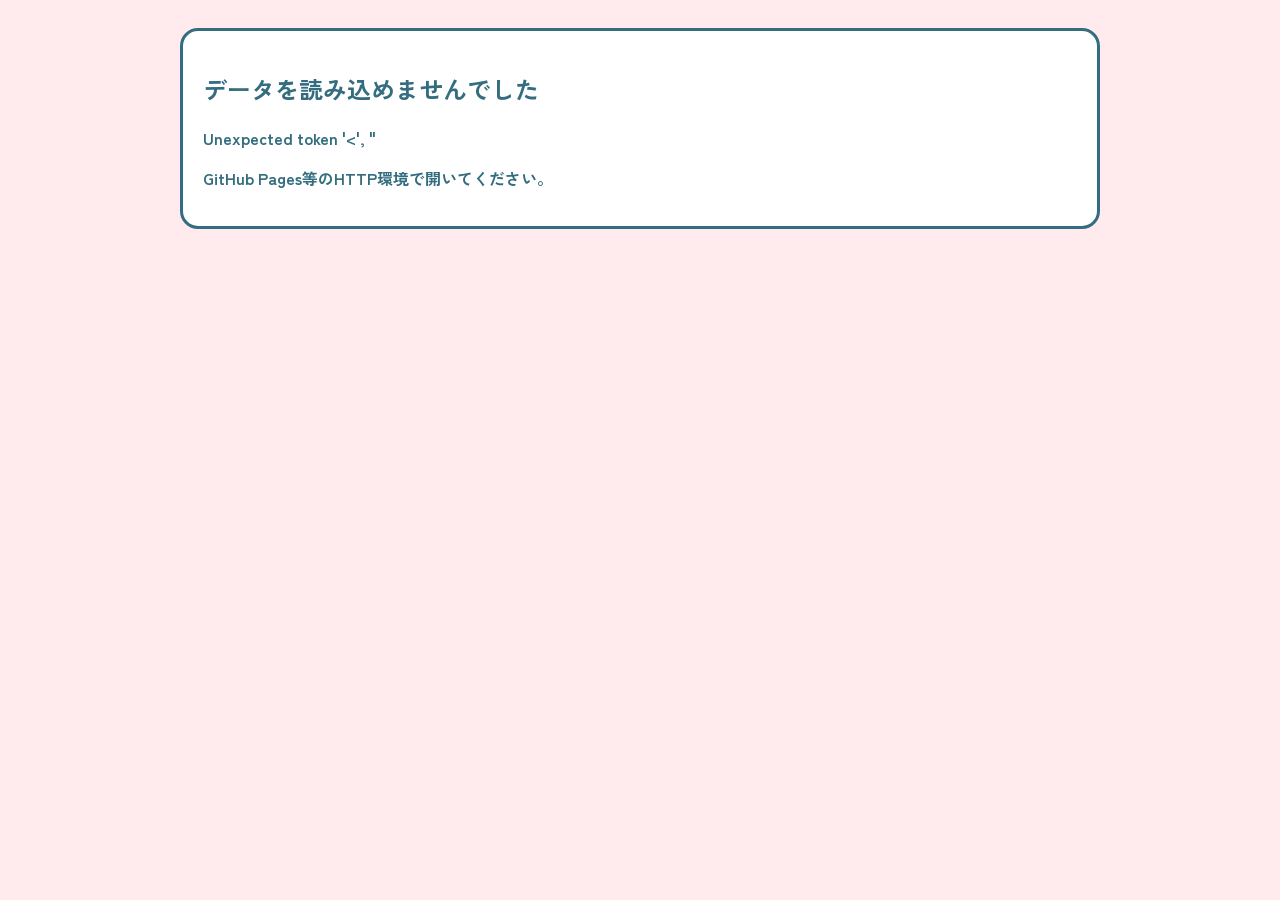
==== index.html @ 4bdfeddd "Add files via upload" ====
<!doctype html>
<html lang="ja">
<head>
<meta charset="utf-8">
<meta name="viewport" content="width=device-width,initial-scale=1">
<title>オススメキャラ診断 v0.1</title>
<link rel="preconnect" href="https://fonts.googleapis.com">
<link rel="preconnect" href="https://fonts.gstatic.com" crossorigin>
<link href="https://fonts.googleapis.com/css2?family=LINE+Seed+JP:wght@800&family=Zen+Kaku+Gothic+New:wght@400;500;700;900&display=swap" rel="stylesheet">
<link rel="stylesheet" href="style.css">
</head>
<body>
<div id="app"></div>
<script src="script.js"></script>
</body>
</html>
---- style.css ----
*{box-sizing:border-box}body{margin:0;background:#ffebee;color:#336d7f;font-family:"Zen Kaku Gothic New",sans-serif;font-weight:700}button{font:inherit;color:inherit;border:0;cursor:pointer}.app-shell{min-height:100vh;padding:28px 18px 42px;display:flex;justify-content:center}.screen{width:min(920px,100%)}.brand{font-family:"LINE Seed JP",sans-serif;font-size:clamp(28px,5vw,46px);text-align:center;margin:4px 0 26px}.panel{background:#fff;border:4px solid #336d7f;border-radius:24px;padding:24px;box-shadow:8px 8px 0 #c8e6c9}.title{font-family:"LINE Seed JP",sans-serif;font-size:28px;margin:0 0 18px}.muted{opacity:.78}.genre-grid,.answer-grid{display:grid;gap:12px}.genre-grid{grid-template-columns:repeat(2,1fr)}.answer-grid{grid-template-columns:repeat(5,1fr)}.choice{min-height:70px;padding:12px;border:3px solid #336d7f;border-radius:16px;background:#c8e6c9;font-weight:900}.choice:hover{transform:translateY(-2px);background:#66bb6a}.question-wrap{position:relative;min-height:540px;overflow:hidden;border-radius:22px;background:#f7fff8;border:3px solid #c8e6c9}.ghost{position:absolute;inset:30px;display:flex;justify-content:center;align-items:center;opacity:.12;pointer-events:none}.ghost img{max-width:80%;max-height:90%;object-fit:contain}.question-content{position:relative;z-index:1;min-height:540px;display:flex;flex-direction:column;justify-content:center;align-items:center;padding:32px}.question{font-family:"LINE Seed JP",sans-serif;font-size:clamp(30px,6vw,54px);line-height:1.45;text-align:center;white-space:pre-line;margin:0 0 34px}.progress{font-size:14px;margin-bottom:12px}.answers{width:100%}.answer-grid .choice{background:#fff}.answer-grid .choice:nth-child(3){background:#c8e6c9}.result-top{display:grid;grid-template-columns:1.05fr .95fr;gap:22px;align-items:stretch}.winner-art{min-height:480px;border-radius:20px;background:#f7fff8;border:3px solid #c8e6c9;display:flex;align-items:end;justify-content:center;overflow:hidden}.winner-art img{max-width:100%;max-height:480px;object-fit:contain}.result-info{display:flex;flex-direction:column;justify-content:center}.percent{font-family:"LINE Seed JP";font-size:58px;line-height:1}.rank-list{display:grid;gap:10px;margin-top:20px}.rank{display:grid;grid-template-columns:72px 1fr 74px;align-items:center;gap:10px;padding:10px;border:2px solid #c8e6c9;border-radius:14px;background:#fff}.rank img{width:72px;height:72px;object-fit:cover;border-radius:10px;background:#f7fff8}.rank .p{font-family:"LINE Seed JP";text-align:right}.actions{display:flex;gap:10px;flex-wrap:wrap;margin-top:20px}.primary,.secondary{padding:13px 20px;border-radius:14px;border:3px solid #336d7f;font-weight:900}.primary{background:#66bb6a}.secondary{background:#fff}.detail{display:grid;grid-template-columns:1fr 1fr;gap:20px}.detail-art{background:#f7fff8;border:3px solid #c8e6c9;border-radius:18px;display:flex;align-items:end;justify-content:center;min-height:520px;overflow:hidden}.detail-art img{max-width:100%;max-height:520px;object-fit:contain}.profile dl{display:grid;grid-template-columns:90px 1fr;gap:8px;margin:0}.profile dt{font-weight:900}.profile dd{margin:0}.chips{display:flex;flex-wrap:wrap;gap:7px}.chip{padding:5px 9px;border-radius:999px;background:#c8e6c9}.log-list{display:grid;gap:12px}.log-item{position:relative;overflow:hidden;min-height:100px;border:2px solid #c8e6c9;border-radius:16px;padding:14px;background:#fff}.log-bg{position:absolute;right:10px;bottom:-12px;height:130px;opacity:.12}.log-text{position:relative;z-index:1}.error{padding:20px;background:#fff;border:3px solid #336d7f;border-radius:18px}@media(max-width:700px){.answer-grid{grid-template-columns:1fr 1fr}.result-top,.detail{grid-template-columns:1fr}.winner-art,.detail-art{min-height:360px}.winner-art img,.detail-art img{max-height:360px}.genre-grid{grid-template-columns:1fr}.question-wrap,.question-content{min-height:500px}}
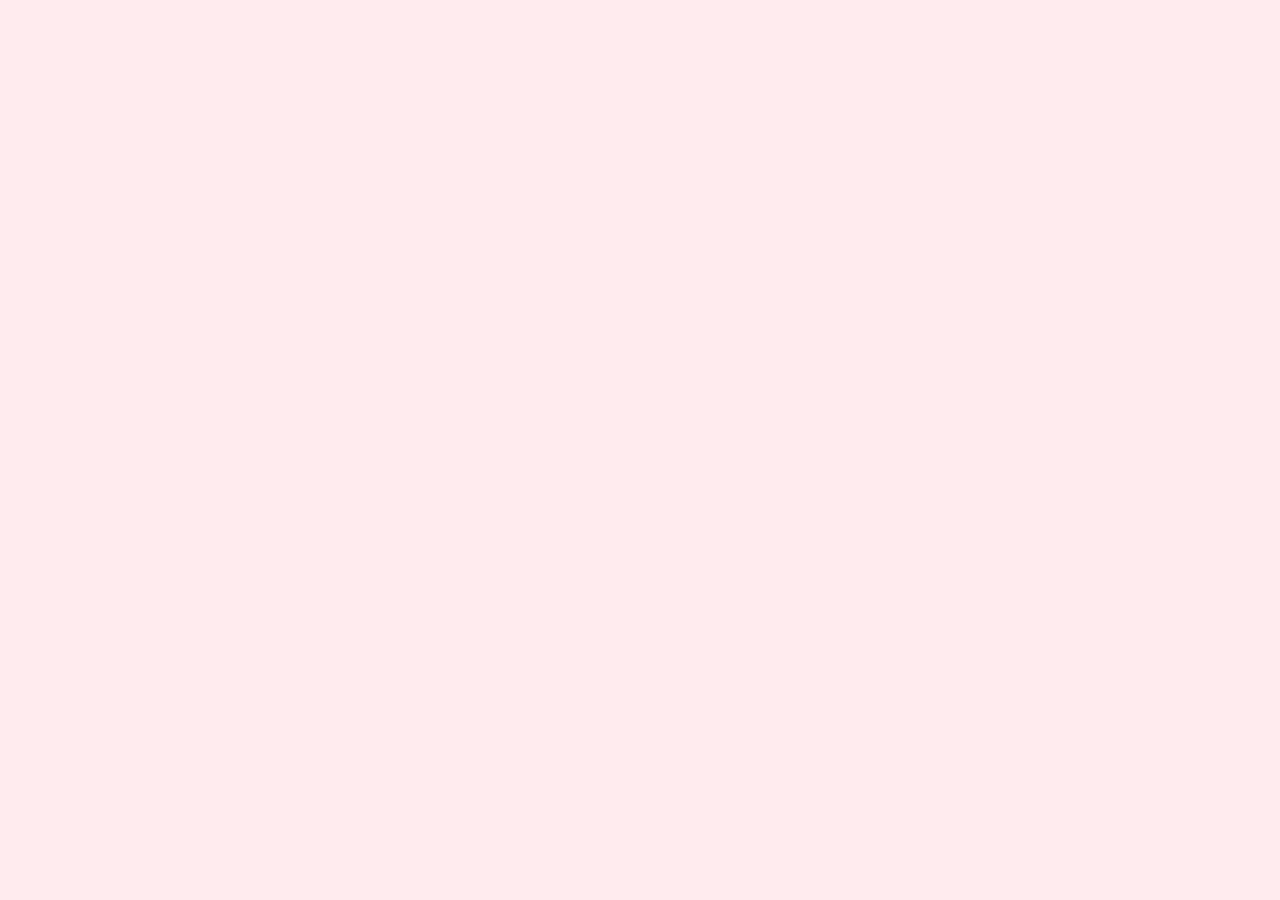
==== commit 4fd9ff04: "Update title in index.html" ====
--- a/index.html
+++ b/index.html
@@ -3,7 +3,7 @@
 <head>
 <meta charset="utf-8">
 <meta name="viewport" content="width=device-width,initial-scale=1">
-<title>オススメキャラ診断 v0.1</title>
+<title>フィップスキャラオススメ診断</title>
 <link rel="preconnect" href="https://fonts.googleapis.com">
 <link rel="preconnect" href="https://fonts.gstatic.com" crossorigin>
 <link href="https://fonts.googleapis.com/css2?family=LINE+Seed+JP:wght@800&family=Zen+Kaku+Gothic+New:wght@400;500;700;900&display=swap" rel="stylesheet">
--- a/style.css
+++ b/style.css
@@ -1 +1,3 @@
-*{box-sizing:border-box}body{margin:0;background:#ffebee;color:#336d7f;font-family:"Zen Kaku Gothic New",sans-serif;font-weight:700}button{font:inherit;color:inherit;border:0;cursor:pointer}.app-shell{min-height:100vh;padding:28px 18px 42px;display:flex;justify-content:center}.screen{width:min(920px,100%)}.brand{font-family:"LINE Seed JP",sans-serif;font-size:clamp(28px,5vw,46px);text-align:center;margin:4px 0 26px}.panel{background:#fff;border:4px solid #336d7f;border-radius:24px;padding:24px;box-shadow:8px 8px 0 #c8e6c9}.title{font-family:"LINE Seed JP",sans-serif;font-size:28px;margin:0 0 18px}.muted{opacity:.78}.genre-grid,.answer-grid{display:grid;gap:12px}.genre-grid{grid-template-columns:repeat(2,1fr)}.answer-grid{grid-template-columns:repeat(5,1fr)}.choice{min-height:70px;padding:12px;border:3px solid #336d7f;border-radius:16px;background:#c8e6c9;font-weight:900}.choice:hover{transform:translateY(-2px);background:#66bb6a}.question-wrap{position:relative;min-height:540px;overflow:hidden;border-radius:22px;background:#f7fff8;border:3px solid #c8e6c9}.ghost{position:absolute;inset:30px;display:flex;justify-content:center;align-items:center;opacity:.12;pointer-events:none}.ghost img{max-width:80%;max-height:90%;object-fit:contain}.question-content{position:relative;z-index:1;min-height:540px;display:flex;flex-direction:column;justify-content:center;align-items:center;padding:32px}.question{font-family:"LINE Seed JP",sans-serif;font-size:clamp(30px,6vw,54px);line-height:1.45;text-align:center;white-space:pre-line;margin:0 0 34px}.progress{font-size:14px;margin-bottom:12px}.answers{width:100%}.answer-grid .choice{background:#fff}.answer-grid .choice:nth-child(3){background:#c8e6c9}.result-top{display:grid;grid-template-columns:1.05fr .95fr;gap:22px;align-items:stretch}.winner-art{min-height:480px;border-radius:20px;background:#f7fff8;border:3px solid #c8e6c9;display:flex;align-items:end;justify-content:center;overflow:hidden}.winner-art img{max-width:100%;max-height:480px;object-fit:contain}.result-info{display:flex;flex-direction:column;justify-content:center}.percent{font-family:"LINE Seed JP";font-size:58px;line-height:1}.rank-list{display:grid;gap:10px;margin-top:20px}.rank{display:grid;grid-template-columns:72px 1fr 74px;align-items:center;gap:10px;padding:10px;border:2px solid #c8e6c9;border-radius:14px;background:#fff}.rank img{width:72px;height:72px;object-fit:cover;border-radius:10px;background:#f7fff8}.rank .p{font-family:"LINE Seed JP";text-align:right}.actions{display:flex;gap:10px;flex-wrap:wrap;margin-top:20px}.primary,.secondary{padding:13px 20px;border-radius:14px;border:3px solid #336d7f;font-weight:900}.primary{background:#66bb6a}.secondary{background:#fff}.detail{display:grid;grid-template-columns:1fr 1fr;gap:20px}.detail-art{background:#f7fff8;border:3px solid #c8e6c9;border-radius:18px;display:flex;align-items:end;justify-content:center;min-height:520px;overflow:hidden}.detail-art img{max-width:100%;max-height:520px;object-fit:contain}.profile dl{display:grid;grid-template-columns:90px 1fr;gap:8px;margin:0}.profile dt{font-weight:900}.profile dd{margin:0}.chips{display:flex;flex-wrap:wrap;gap:7px}.chip{padding:5px 9px;border-radius:999px;background:#c8e6c9}.log-list{display:grid;gap:12px}.log-item{position:relative;overflow:hidden;min-height:100px;border:2px solid #c8e6c9;border-radius:16px;padding:14px;background:#fff}.log-bg{position:absolute;right:10px;bottom:-12px;height:130px;opacity:.12}.log-text{position:relative;z-index:1}.error{padding:20px;background:#fff;border:3px solid #336d7f;border-radius:18px}@media(max-width:700px){.answer-grid{grid-template-columns:1fr 1fr}.result-top,.detail{grid-template-columns:1fr}.winner-art,.detail-art{min-height:360px}.winner-art img,.detail-art img{max-height:360px}.genre-grid{grid-template-columns:1fr}.question-wrap,.question-content{min-height:500px}}
+*{box-sizing:border-box}body{margin:0;background:#ffebee;color:#336d7f;font-family:"Zen Kaku Gothic New",sans-serif;font-weight:700}button{font:inherit;color:inherit;border:0;cursor:pointer}.app-shell{min-height:100vh;padding:28px 18px 42px;display:flex;justify-content:center}.screen{width:min(920px,100%)}.brand{font-family:"LINE Seed JP",sans-serif;font-size:clamp(28px,5vw,46px);text-align:center;margin:4px 0 26px}.panel{background:#fff;border:0;border-radius:24px;padding:24px;box-shadow:none}.title{font-family:"LINE Seed JP",sans-serif;font-size:28px;margin:0 0 18px}.muted{opacity:.78}.genre-grid,.answer-grid{display:grid;gap:12px}.genre-grid{grid-template-columns:repeat(2,1fr)}.answer-grid{grid-template-columns:repeat(5,1fr)}.choice{min-height:70px;padding:12px;border:3px solid #336d7f;border-radius:16px;background:#c8e6c9;font-weight:900}.choice:hover{transform:translateY(-2px);background:#66bb6a}.question-wrap{position:relative;min-height:540px;overflow:hidden;border-radius:22px;background:#f7fff8;border:0}.ghost{position:absolute;right:0;top:0;bottom:0;width:52%;display:flex;justify-content:flex-end;align-items:center;opacity:.14;pointer-events:none;overflow:hidden}.ghost img{height:100%;width:auto;max-width:none;object-fit:contain;object-position:right center}.question-content{position:relative;z-index:1;min-height:540px;display:flex;flex-direction:column;justify-content:center;align-items:center;padding:32px}.question{font-family:"LINE Seed JP",sans-serif;font-size:clamp(30px,6vw,54px);line-height:1.45;text-align:center;white-space:pre-line;margin:0 0 34px;min-height:170px;display:flex;align-items:center;justify-content:center}.progress{font-size:14px;margin-bottom:12px}.answers{width:100%;min-height:118px;display:flex;align-items:center}.answer-grid .choice{background:#fff}.answer-grid .choice:nth-child(3){background:#c8e6c9}.result-top{display:grid;grid-template-columns:1.05fr .95fr;gap:22px;align-items:stretch}.winner-art{min-height:480px;border-radius:20px;background:transparent;border:0;display:flex;align-items:end;justify-content:center;overflow:hidden}.winner-art img{max-width:100%;max-height:520px;object-fit:contain}.result-info{display:flex;flex-direction:column;justify-content:center}.percent{font-family:"LINE Seed JP";font-size:58px;line-height:1}.rank-list{display:grid;gap:10px;margin-top:20px}.rank{display:grid;grid-template-columns:72px 1fr 74px;align-items:center;gap:10px;padding:10px;border:2px solid #c8e6c9;border-radius:14px;background:#fff}.rank img{width:72px;height:72px;object-fit:cover;border-radius:10px;background:#f7fff8}.rank .p{font-family:"LINE Seed JP";text-align:right}.actions{display:flex;gap:10px;flex-wrap:wrap;margin-top:20px}.primary,.secondary{padding:13px 20px;border-radius:14px;border:3px solid #336d7f;font-weight:900}.primary{background:#66bb6a}.secondary{background:#fff}.detail{display:grid;grid-template-columns:1fr 1fr;gap:20px}.detail-art{background:transparent;border:0;border-radius:18px;display:flex;align-items:end;justify-content:center;min-height:520px;overflow:hidden}.detail-art img{max-width:100%;max-height:560px;object-fit:contain}.profile dl{display:grid;grid-template-columns:90px 1fr;gap:8px;margin:0}.profile dt{font-weight:900}.profile dd{margin:0}.chips{display:flex;flex-wrap:wrap;gap:7px}.chip{padding:5px 9px;border-radius:999px;background:#c8e6c9}.log-list{display:grid;gap:12px}.log-item{position:relative;overflow:hidden;min-height:100px;border:2px solid #c8e6c9;border-radius:16px;padding:14px;background:#fff}.log-bg{position:absolute;right:10px;bottom:-12px;height:130px;opacity:.12}.log-text{position:relative;z-index:1}.error{padding:20px;background:#fff;border:3px solid #336d7f;border-radius:18px}@media(max-width:700px){.answer-grid{grid-template-columns:1fr 1fr}.result-top,.detail{grid-template-columns:1fr}.winner-art,.detail-art{min-height:360px}.winner-art img,.detail-art img{max-height:360px}.genre-grid{grid-template-columns:1fr}.question-wrap,.question-content{min-height:500px}}
+
+.result-reading,.detail-reading{font-size:14px;opacity:.7;margin-bottom:2px}.match-features{margin-top:18px}.match-features ul{margin:8px 0 0;padding-left:20px}.rank.clickable{cursor:pointer}.rank.clickable:hover{background:#f7fff8}
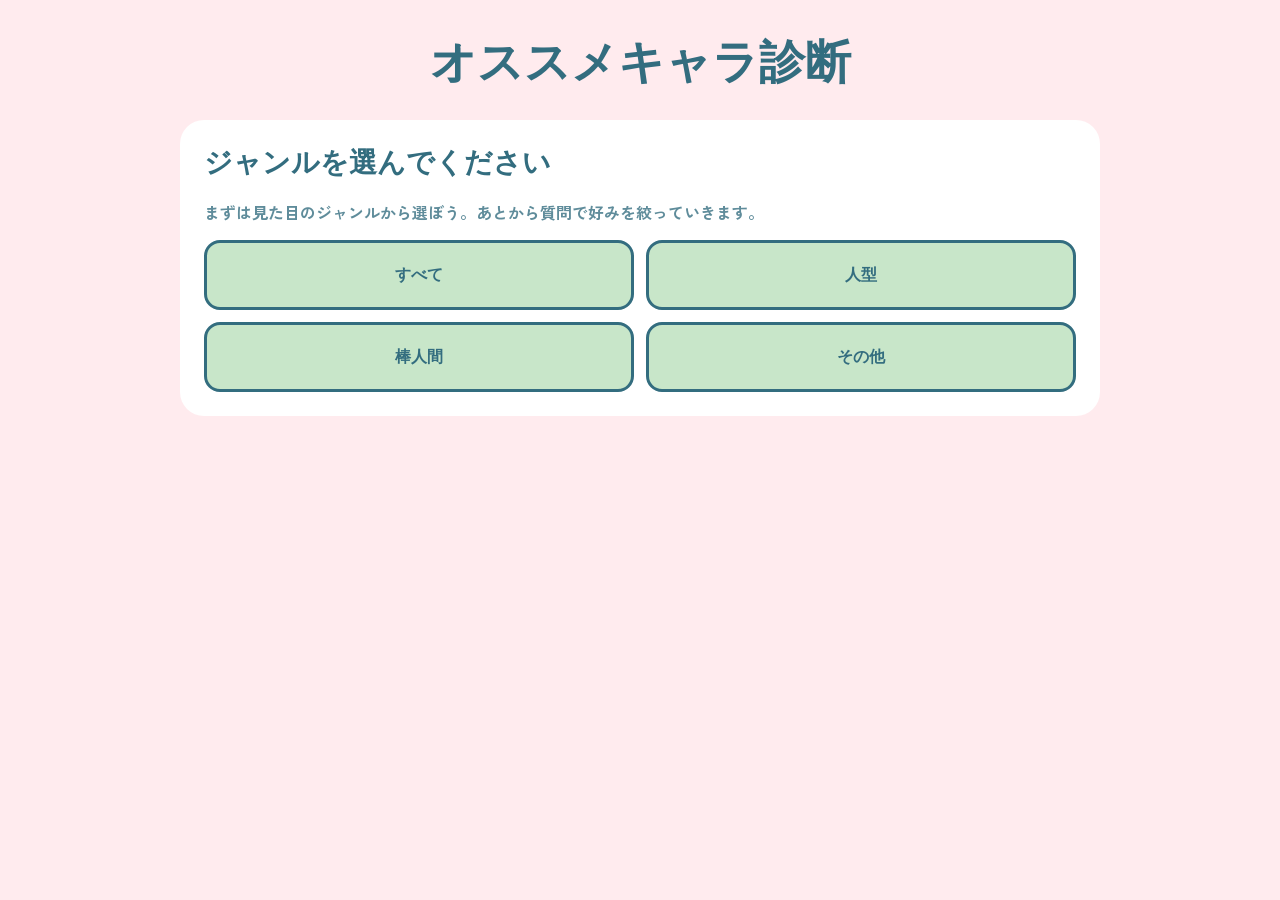
==== commit ef45b0a2: "Update index.html" ====
--- a/index.html
+++ b/index.html
@@ -3,7 +3,7 @@
 <head>
 <meta charset="utf-8">
 <meta name="viewport" content="width=device-width,initial-scale=1">
-<title>フィップスキャラオススメ診断</title>
+<title>フィップスオススメキャラ診断</title>
 <link rel="preconnect" href="https://fonts.googleapis.com">
 <link rel="preconnect" href="https://fonts.gstatic.com" crossorigin>
 <link href="https://fonts.googleapis.com/css2?family=LINE+Seed+JP:wght@800&family=Zen+Kaku+Gothic+New:wght@400;500;700;900&display=swap" rel="stylesheet">
--- a/style.css
+++ b/style.css
@@ -1,3 +1,3 @@
-*{box-sizing:border-box}body{margin:0;background:#ffebee;color:#336d7f;font-family:"Zen Kaku Gothic New",sans-serif;font-weight:700}button{font:inherit;color:inherit;border:0;cursor:pointer}.app-shell{min-height:100vh;padding:28px 18px 42px;display:flex;justify-content:center}.screen{width:min(920px,100%)}.brand{font-family:"LINE Seed JP",sans-serif;font-size:clamp(28px,5vw,46px);text-align:center;margin:4px 0 26px}.panel{background:#fff;border:0;border-radius:24px;padding:24px;box-shadow:none}.title{font-family:"LINE Seed JP",sans-serif;font-size:28px;margin:0 0 18px}.muted{opacity:.78}.genre-grid,.answer-grid{display:grid;gap:12px}.genre-grid{grid-template-columns:repeat(2,1fr)}.answer-grid{grid-template-columns:repeat(5,1fr)}.choice{min-height:70px;padding:12px;border:3px solid #336d7f;border-radius:16px;background:#c8e6c9;font-weight:900}.choice:hover{transform:translateY(-2px);background:#66bb6a}.question-wrap{position:relative;min-height:540px;overflow:hidden;border-radius:22px;background:#f7fff8;border:0}.ghost{position:absolute;right:0;top:0;bottom:0;width:52%;display:flex;justify-content:flex-end;align-items:center;opacity:.14;pointer-events:none;overflow:hidden}.ghost img{height:100%;width:auto;max-width:none;object-fit:contain;object-position:right center}.question-content{position:relative;z-index:1;min-height:540px;display:flex;flex-direction:column;justify-content:center;align-items:center;padding:32px}.question{font-family:"LINE Seed JP",sans-serif;font-size:clamp(30px,6vw,54px);line-height:1.45;text-align:center;white-space:pre-line;margin:0 0 34px;min-height:170px;display:flex;align-items:center;justify-content:center}.progress{font-size:14px;margin-bottom:12px}.answers{width:100%;min-height:118px;display:flex;align-items:center}.answer-grid .choice{background:#fff}.answer-grid .choice:nth-child(3){background:#c8e6c9}.result-top{display:grid;grid-template-columns:1.05fr .95fr;gap:22px;align-items:stretch}.winner-art{min-height:480px;border-radius:20px;background:transparent;border:0;display:flex;align-items:end;justify-content:center;overflow:hidden}.winner-art img{max-width:100%;max-height:520px;object-fit:contain}.result-info{display:flex;flex-direction:column;justify-content:center}.percent{font-family:"LINE Seed JP";font-size:58px;line-height:1}.rank-list{display:grid;gap:10px;margin-top:20px}.rank{display:grid;grid-template-columns:72px 1fr 74px;align-items:center;gap:10px;padding:10px;border:2px solid #c8e6c9;border-radius:14px;background:#fff}.rank img{width:72px;height:72px;object-fit:cover;border-radius:10px;background:#f7fff8}.rank .p{font-family:"LINE Seed JP";text-align:right}.actions{display:flex;gap:10px;flex-wrap:wrap;margin-top:20px}.primary,.secondary{padding:13px 20px;border-radius:14px;border:3px solid #336d7f;font-weight:900}.primary{background:#66bb6a}.secondary{background:#fff}.detail{display:grid;grid-template-columns:1fr 1fr;gap:20px}.detail-art{background:transparent;border:0;border-radius:18px;display:flex;align-items:end;justify-content:center;min-height:520px;overflow:hidden}.detail-art img{max-width:100%;max-height:560px;object-fit:contain}.profile dl{display:grid;grid-template-columns:90px 1fr;gap:8px;margin:0}.profile dt{font-weight:900}.profile dd{margin:0}.chips{display:flex;flex-wrap:wrap;gap:7px}.chip{padding:5px 9px;border-radius:999px;background:#c8e6c9}.log-list{display:grid;gap:12px}.log-item{position:relative;overflow:hidden;min-height:100px;border:2px solid #c8e6c9;border-radius:16px;padding:14px;background:#fff}.log-bg{position:absolute;right:10px;bottom:-12px;height:130px;opacity:.12}.log-text{position:relative;z-index:1}.error{padding:20px;background:#fff;border:3px solid #336d7f;border-radius:18px}@media(max-width:700px){.answer-grid{grid-template-columns:1fr 1fr}.result-top,.detail{grid-template-columns:1fr}.winner-art,.detail-art{min-height:360px}.winner-art img,.detail-art img{max-height:360px}.genre-grid{grid-template-columns:1fr}.question-wrap,.question-content{min-height:500px}}
+*{box-sizing:border-box}body{margin:0;background:#ffebee;color:#336d7f;font-family:"Zen Kaku Gothic New",sans-serif;font-weight:700}button{font:inherit;color:inherit;border:0;cursor:pointer}.app-shell{min-height:100vh;padding:28px 18px 42px;display:flex;justify-content:center}.screen{width:min(920px,100%)}.brand{font-family:"LINE Seed JP",sans-serif;font-size:clamp(28px,5vw,46px);text-align:center;margin:4px 0 26px}.panel{background:#fff;border:0;border-radius:24px;padding:24px;box-shadow:none}.title{font-family:"LINE Seed JP",sans-serif;font-size:28px;margin:0 0 18px}.muted{opacity:.78}.genre-grid,.answer-grid{display:grid;gap:12px}.genre-grid{grid-template-columns:repeat(2,1fr)}.answer-grid{grid-template-columns:repeat(5,1fr)}.choice{min-height:70px;padding:12px;border:3px solid #336d7f;border-radius:16px;background:#c8e6c9;font-weight:900}.choice:hover{transform:translateY(-2px);background:#66bb6a}.question-wrap{position:relative;height:560px;overflow:hidden;border-radius:22px;background:#f7fff8;border:0}.ghost{position:absolute;right:-2%;top:-12%;bottom:-12%;width:68%;display:flex;justify-content:flex-end;align-items:flex-end;opacity:.18;pointer-events:none;overflow:visible}.ghost img{height:124%;width:auto;max-width:none;object-fit:contain;object-position:right bottom}.question-content{position:relative;z-index:1;height:100%;display:flex;flex-direction:column;justify-content:space-between;align-items:center;padding:32px}.question{font-family:"LINE Seed JP",sans-serif;font-size:clamp(26px,5.4vw,50px);line-height:1.4;text-align:center;white-space:pre-line;margin:0;height:280px;display:flex;align-items:center;justify-content:center;overflow:hidden}.progress{font-size:14px;margin-bottom:12px}.answers{width:100%;height:130px;flex:0 0 130px;display:flex;align-items:center}.answer-grid .choice{background:#fff}.answer-grid .choice:nth-child(3){background:#c8e6c9}.result-top{display:grid;grid-template-columns:1.05fr .95fr;gap:22px;align-items:stretch}.winner-art{min-height:480px;border-radius:20px;background:transparent;border:0;display:flex;align-items:end;justify-content:center;overflow:hidden}.winner-art img{max-width:100%;max-height:520px;object-fit:contain}.result-info{display:flex;flex-direction:column;justify-content:center}.percent{font-family:"LINE Seed JP";font-size:58px;line-height:1}.rank-list{display:grid;gap:10px;margin-top:20px}.rank{display:grid;grid-template-columns:72px 1fr 74px;align-items:center;gap:10px;padding:10px;border:2px solid #c8e6c9;border-radius:14px;background:#fff}.rank img{width:72px;height:72px;object-fit:cover;border-radius:10px;background:#f7fff8}.rank .p{font-family:"LINE Seed JP";text-align:right}.actions{display:flex;gap:10px;flex-wrap:wrap;margin-top:20px}.primary,.secondary{padding:13px 20px;border-radius:14px;border:3px solid #336d7f;font-weight:900}.primary{background:#66bb6a}.secondary{background:#fff}.detail{display:grid;grid-template-columns:1fr 1fr;gap:20px}.detail-art{background:transparent;border:0;border-radius:18px;display:flex;align-items:end;justify-content:center;min-height:520px;overflow:hidden}.detail-art img{max-width:100%;max-height:560px;object-fit:contain}.profile dl{display:grid;grid-template-columns:90px 1fr;gap:8px;margin:0}.profile dt{font-weight:900}.profile dd{margin:0}.chips{display:flex;flex-wrap:wrap;gap:7px}.chip{padding:5px 9px;border-radius:999px;background:#c8e6c9}.log-list{display:grid;gap:26px}.log-block{display:grid;gap:16px}.log-block-head{padding-bottom:6px;border-bottom:2px solid #c8e6c9}.log-entry{border-bottom:1px solid #ffebee;padding-bottom:16px}.log-index{font-family:"LINE Seed JP",sans-serif;font-size:24px}.log-entry-body{display:flex;align-items:flex-start;gap:14px;margin:8px 0 12px}.log-bg-thumb{width:96px;height:96px;object-fit:cover;border-radius:14px;background:#f7fff8;flex:0 0 96px}.log-bg-thumb--empty{background:#f7fff8}.log-entry-text{flex:1;padding-top:4px}.log-question{font-size:20px;line-height:1.4;margin-bottom:8px}.log-answer{text-align:right;font-weight:900}.pill-btn{display:inline-block;padding:10px 16px;border-radius:999px;background:#66bb6a;color:#fff;font-weight:900}.error{padding:20px;background:#fff;border:3px solid #336d7f;border-radius:18px}@media(max-width:700px){.answer-grid{grid-template-columns:1fr 1fr}.result-top,.detail{grid-template-columns:1fr}.winner-art,.detail-art{min-height:360px}.winner-art img,.detail-art img{max-height:360px}.genre-grid{grid-template-columns:1fr}.question-wrap{height:520px}.question{height:250px;font-size:clamp(24px,7vw,40px)}}
 
-.result-reading,.detail-reading{font-size:14px;opacity:.7;margin-bottom:2px}.match-features{margin-top:18px}.match-features ul{margin:8px 0 0;padding-left:20px}.rank.clickable{cursor:pointer}.rank.clickable:hover{background:#f7fff8}
+.result-reading,.detail-reading{font-size:14px;opacity:.7;margin-bottom:0}.match-features{margin-top:18px}.match-features ul{margin:8px 0 0;padding-left:20px}.rank.clickable{cursor:pointer}.rank.clickable:hover{background:#f7fff8}.long-profile{white-space:pre-line;line-height:1.8;font-weight:500}
